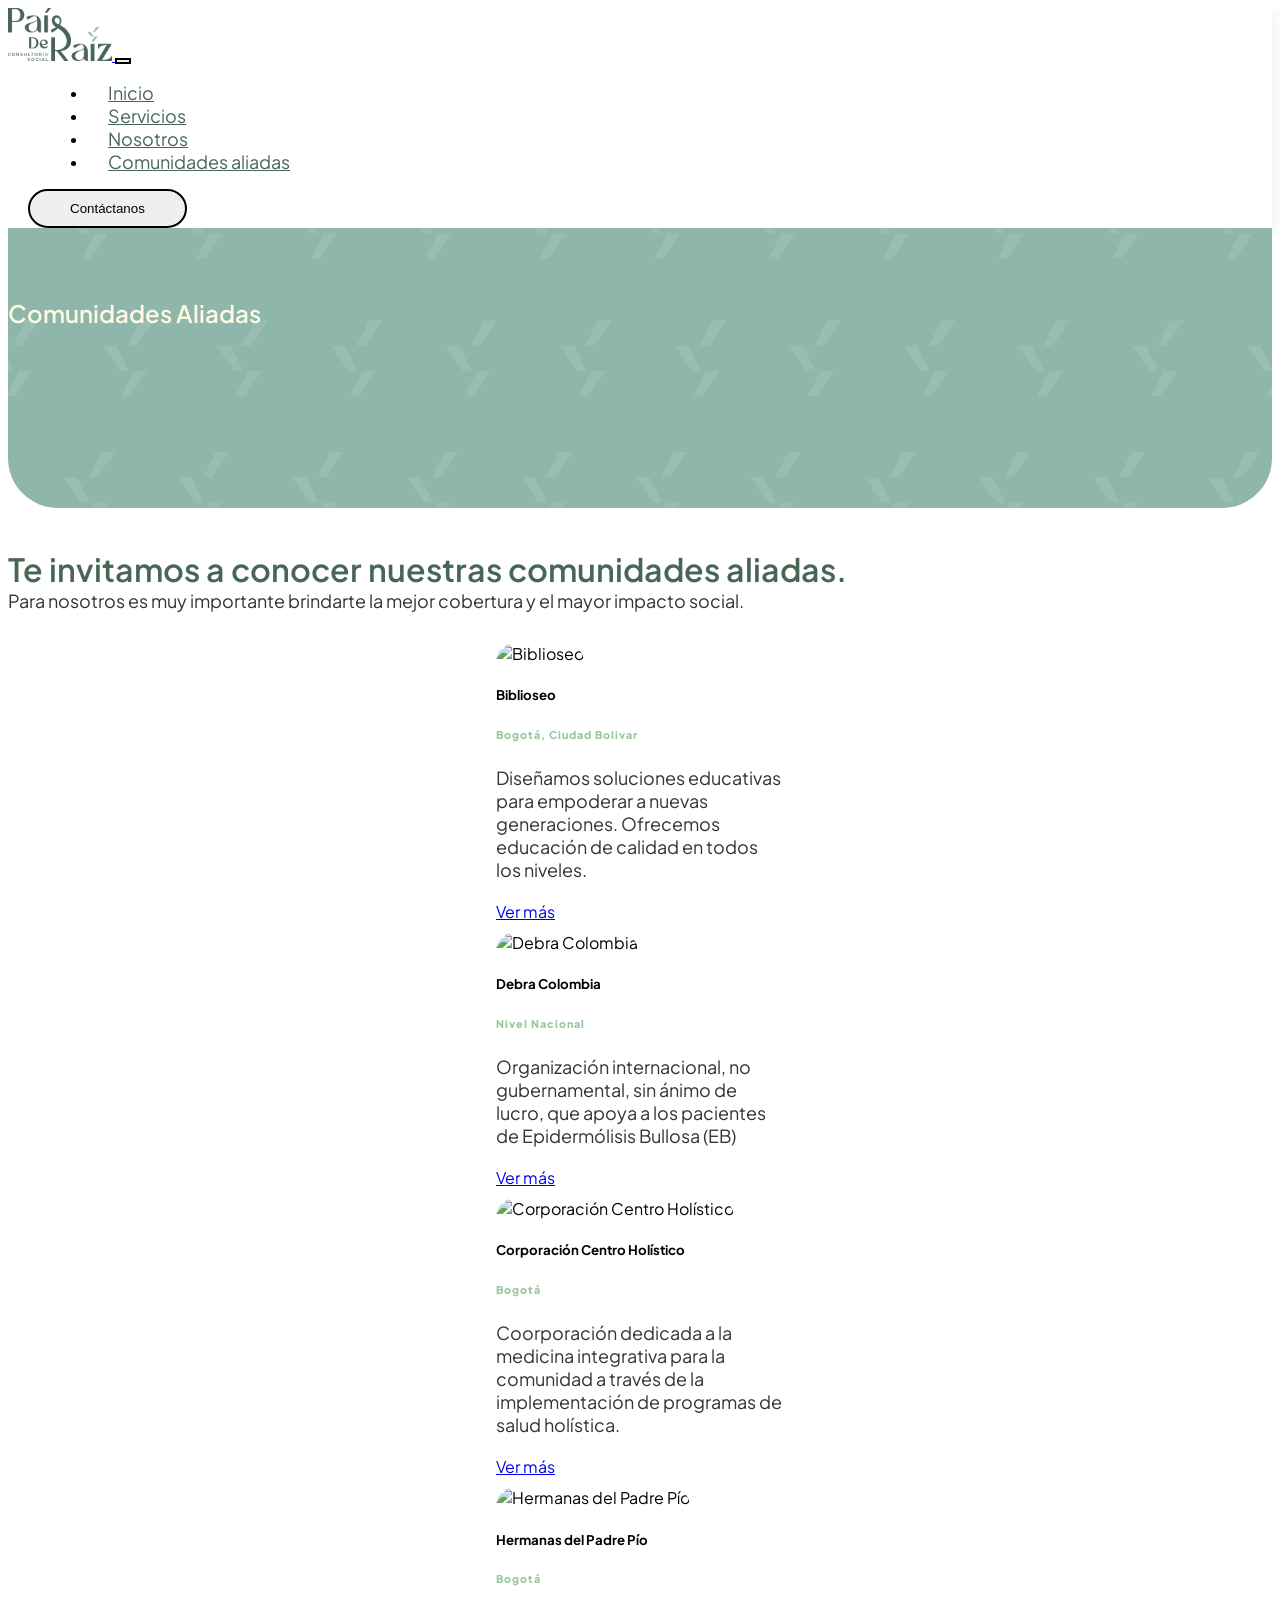
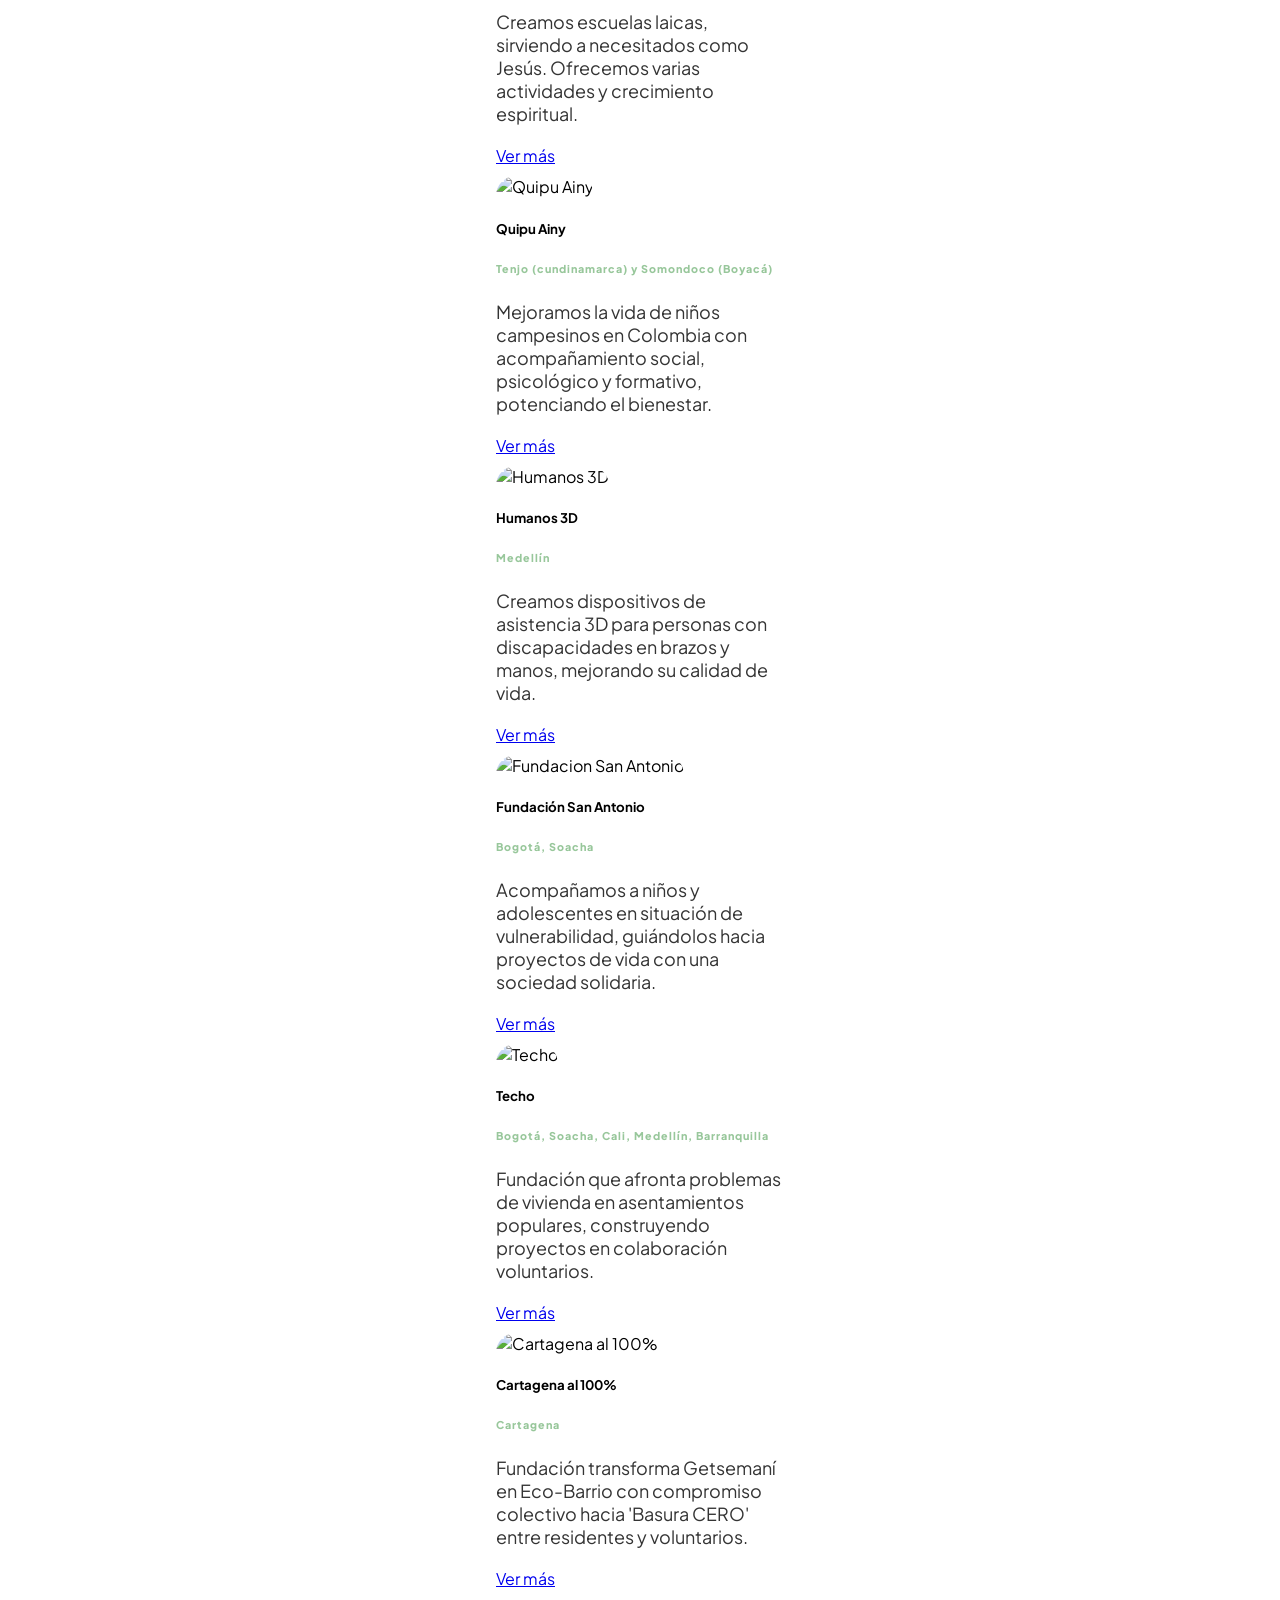
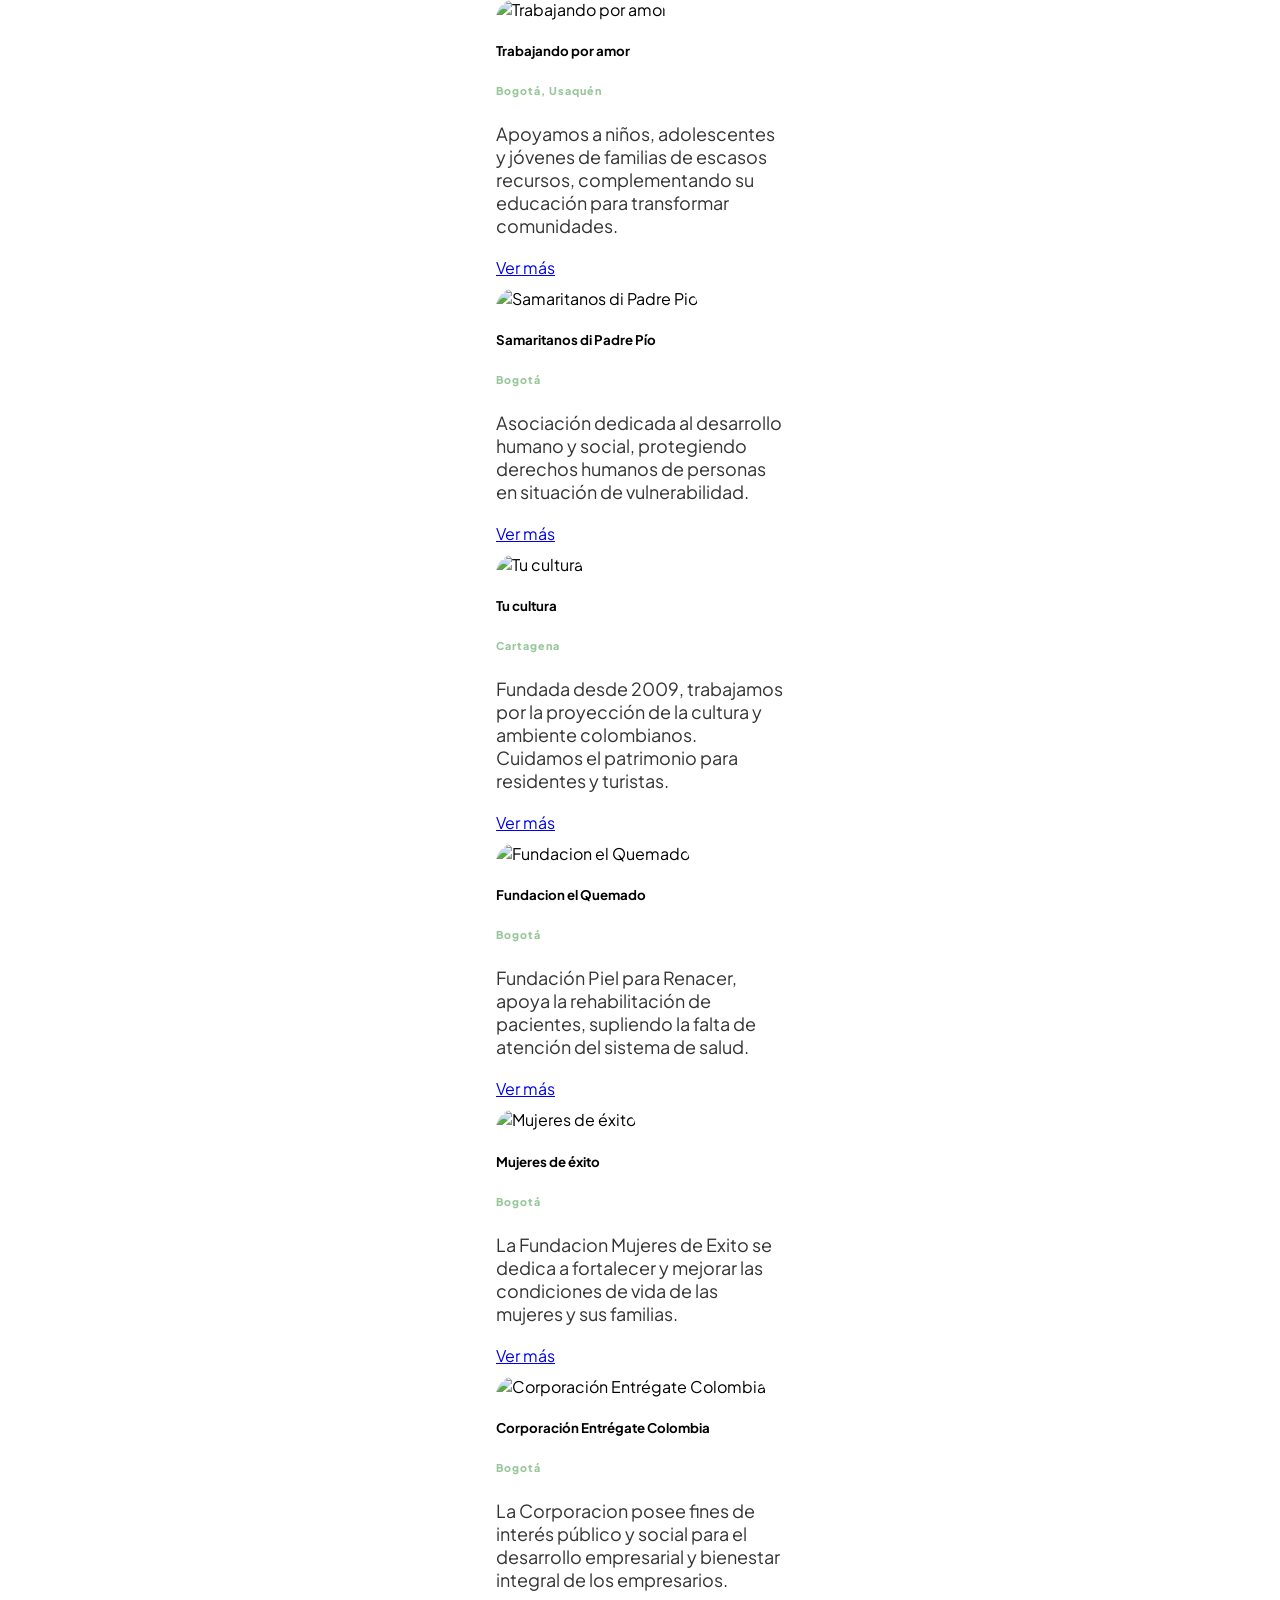
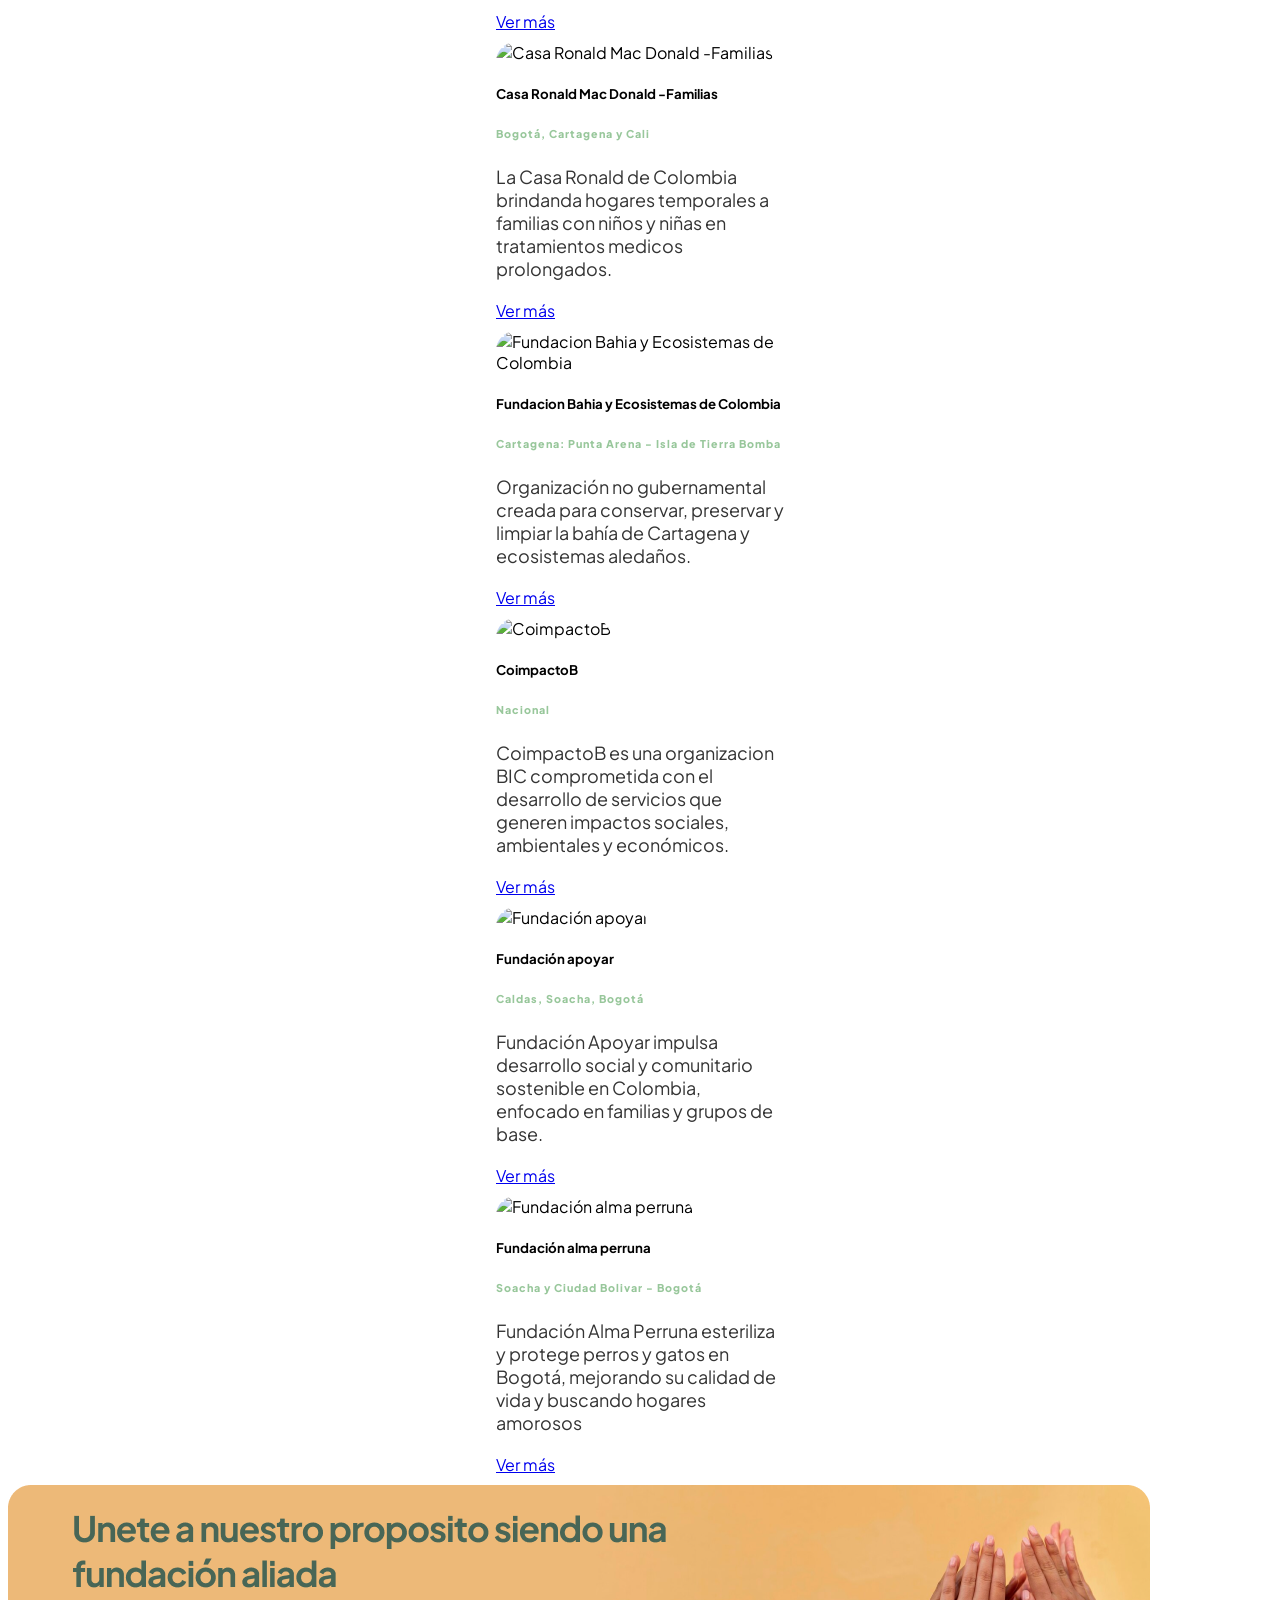
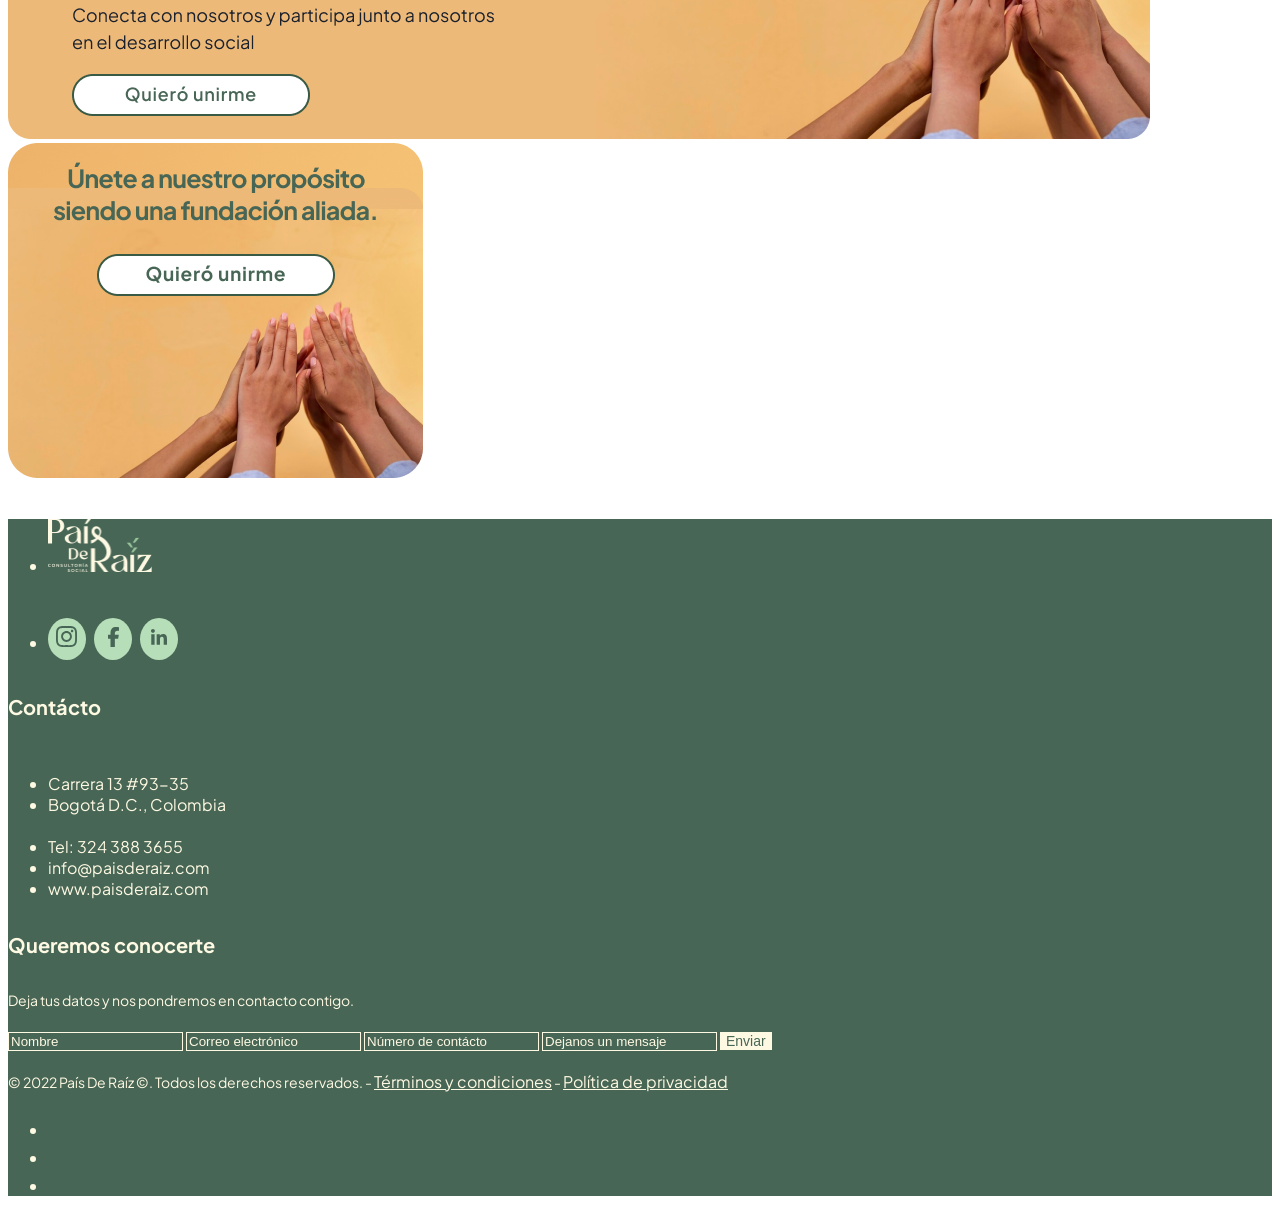
==== comunidades-aliadas.html @ 9d03ba3f "initial project" ====
<!DOCTYPE html>
<html lang="en">
<head id="head">
    
</head>
<body>
    <!-- Navbar-->
    <section id="navbar">
    </section>

    <!-- tittle-->
    <section>
        <div class="tittle container-fluid text-center">
            <h1 style="color:#FEF9E2;">Comunidades Aliadas</h1>
        </div>
    </section>
    <!-- listado de comunidades aliadas-->
    <div class="container-xxl text-center">
        <br>
        <h1 style="margin-bottom:0px">Te invitamos a conocer nuestras comunidades aliadas.</h1>
        <P style="margin: 0px;">Para nosotros es muy importante brindarte la mejor cobertura y el mayor impacto social.</P>
    </div>
    <br>
    <div class="container-fluid">
        <div class="container-xxl">
          <div id="fundaciones-container" class="row d-flex justify-content-center"></div>
        </div>
    </div>

    <!-- banner comunidades-->
    <section>
        <div class="container-fluid text-center">
            <div class="container-xxl d-none d-md-block">
                <img src="img/banner-comunidades.png" class="img-fluid" alt="...">
            </div>
            <div class="container-xxl d-block d-md-none">
                <img src="img/banner-comunidades-responsive.png" class="img-fluid" alt="...">
            </div>
        </div>
    </section>
    <br>




    <!-- Footer-->
    <section id="footer">
    </section>

    
    <!--Scripts-->
    <script src="assets/js/script.js"></script>
    <script src="https://cdn.jsdelivr.net/npm/bootstrap@5.3.2/dist/js/bootstrap.bundle.min.js" integrity="sha384-C6RzsynM9kWDrMNeT87bh95OGNyZPhcTNXj1NW7RuBCsyN/o0jlpcV8Qyq46cDfL" crossorigin="anonymous"></script>
    <script src="https://cdnjs.cloudflare.com/ajax/libs/bodymovin/5.7.4/lottie.min.js"></script>

</html>
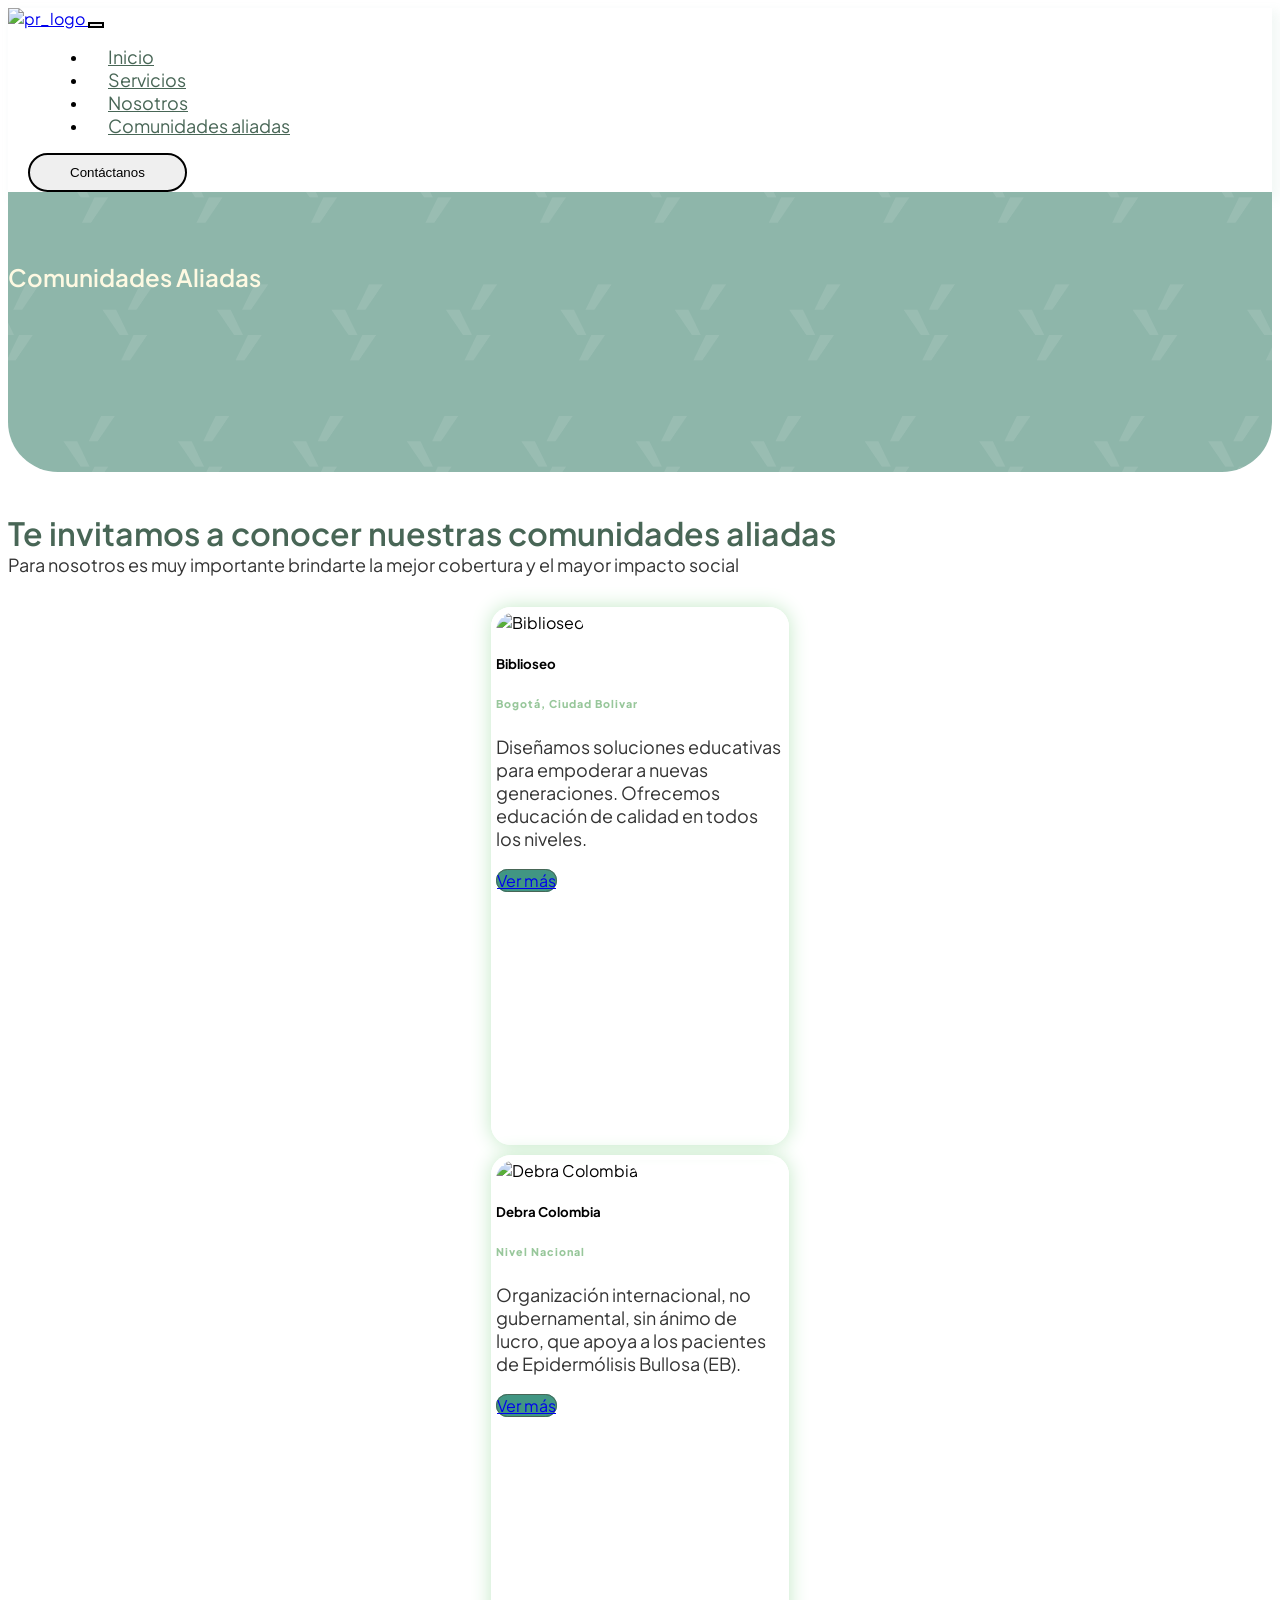
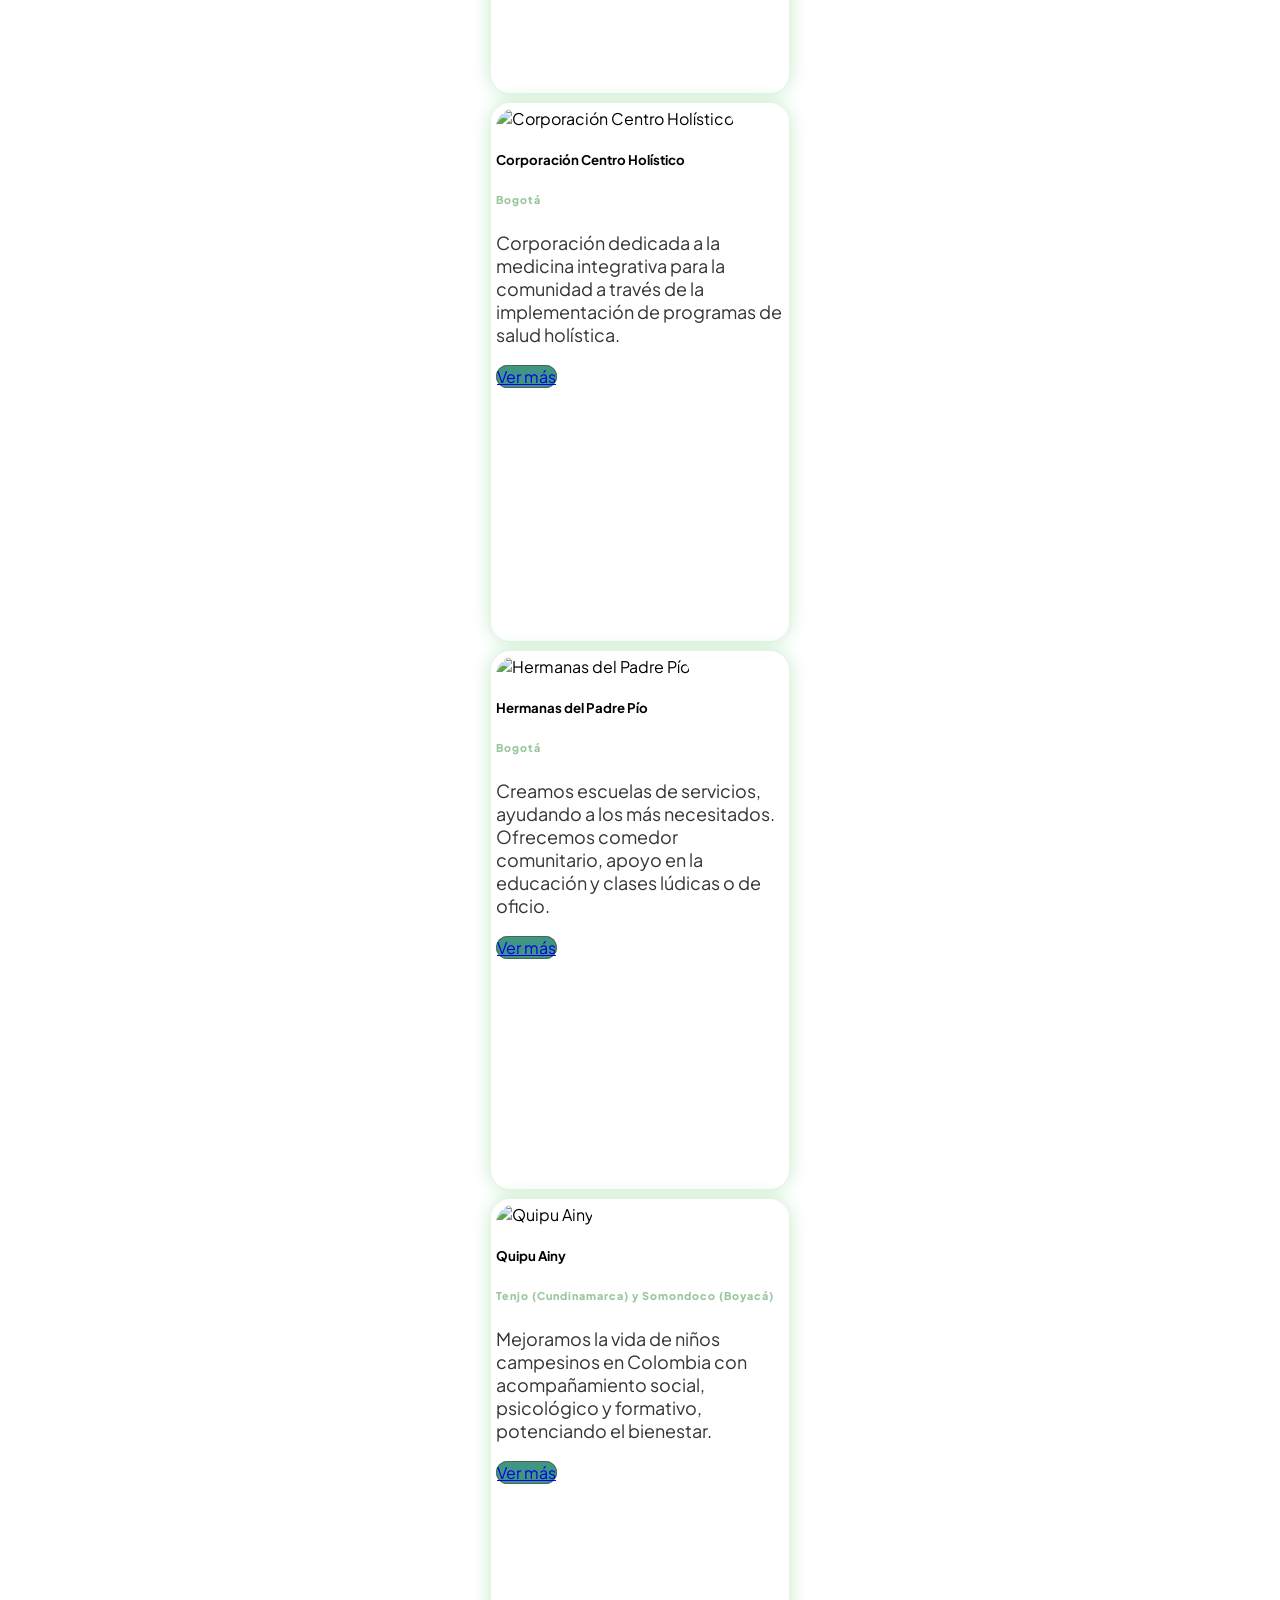
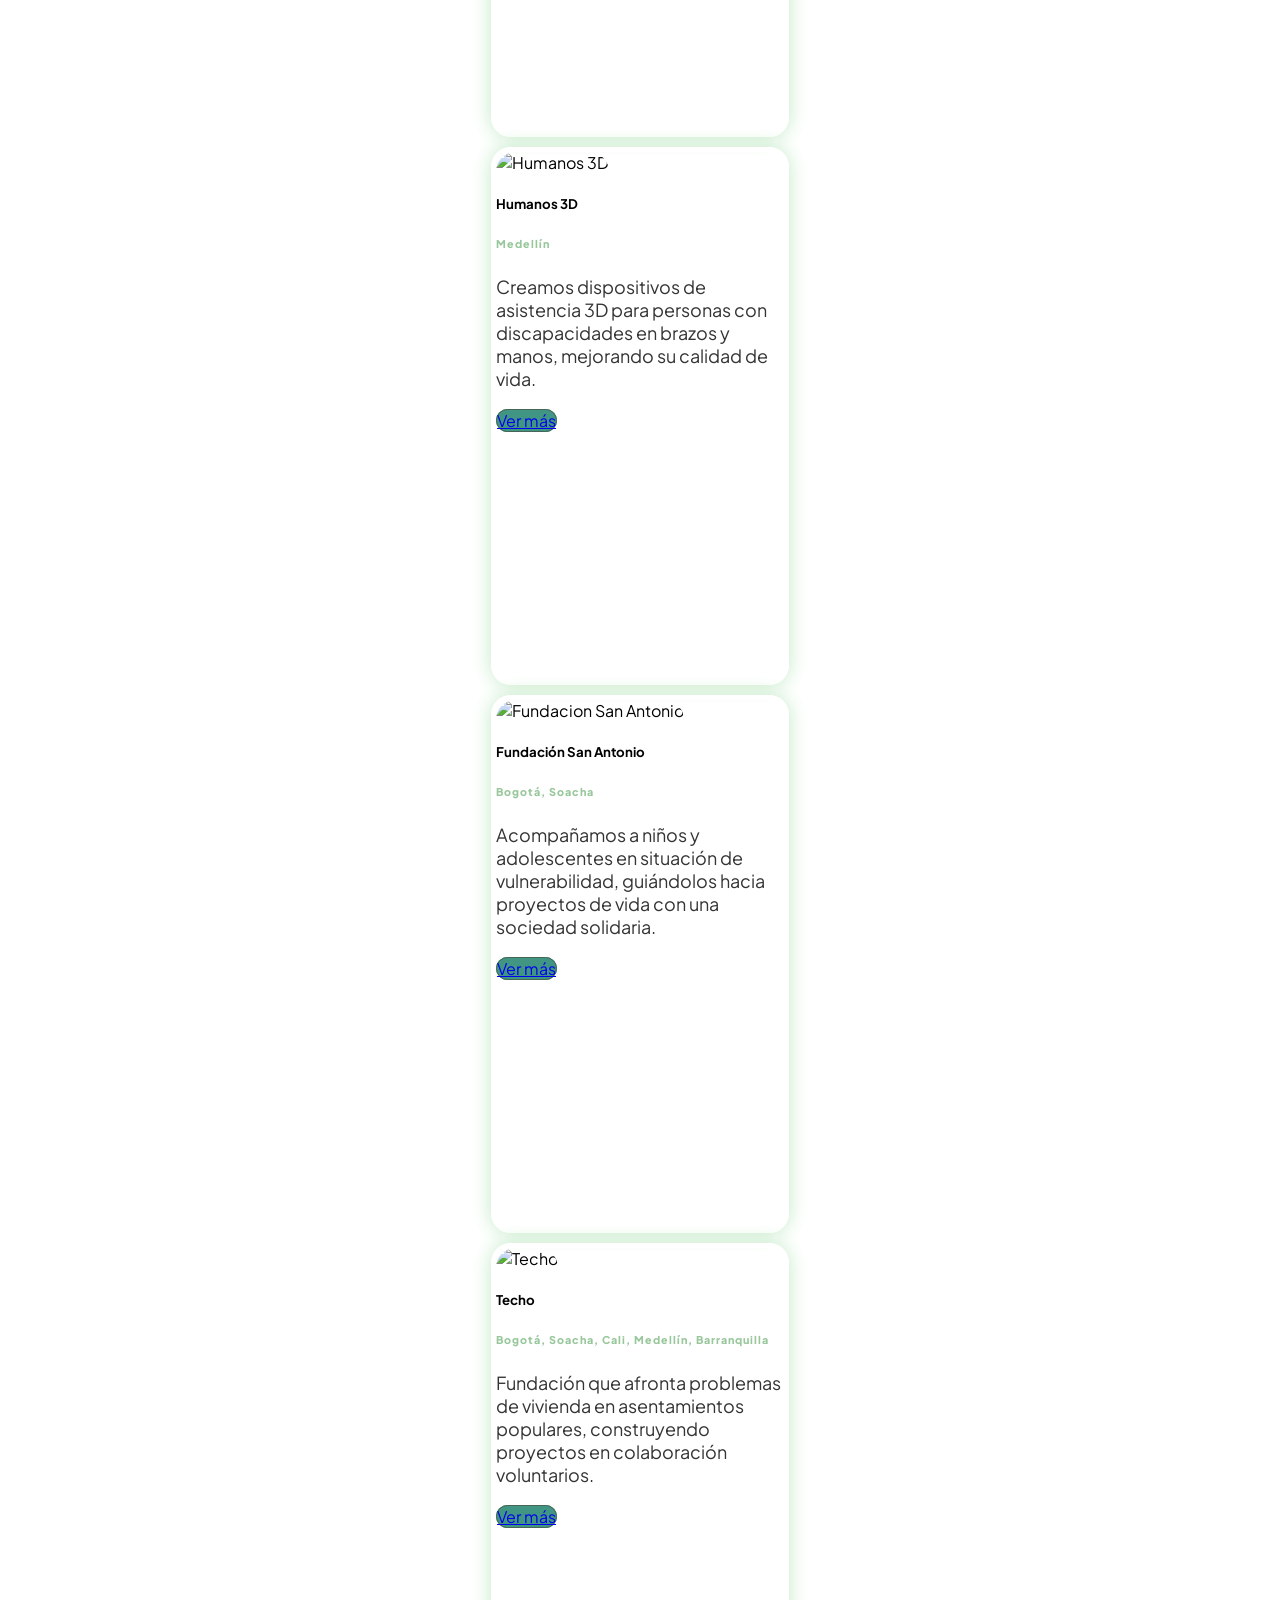
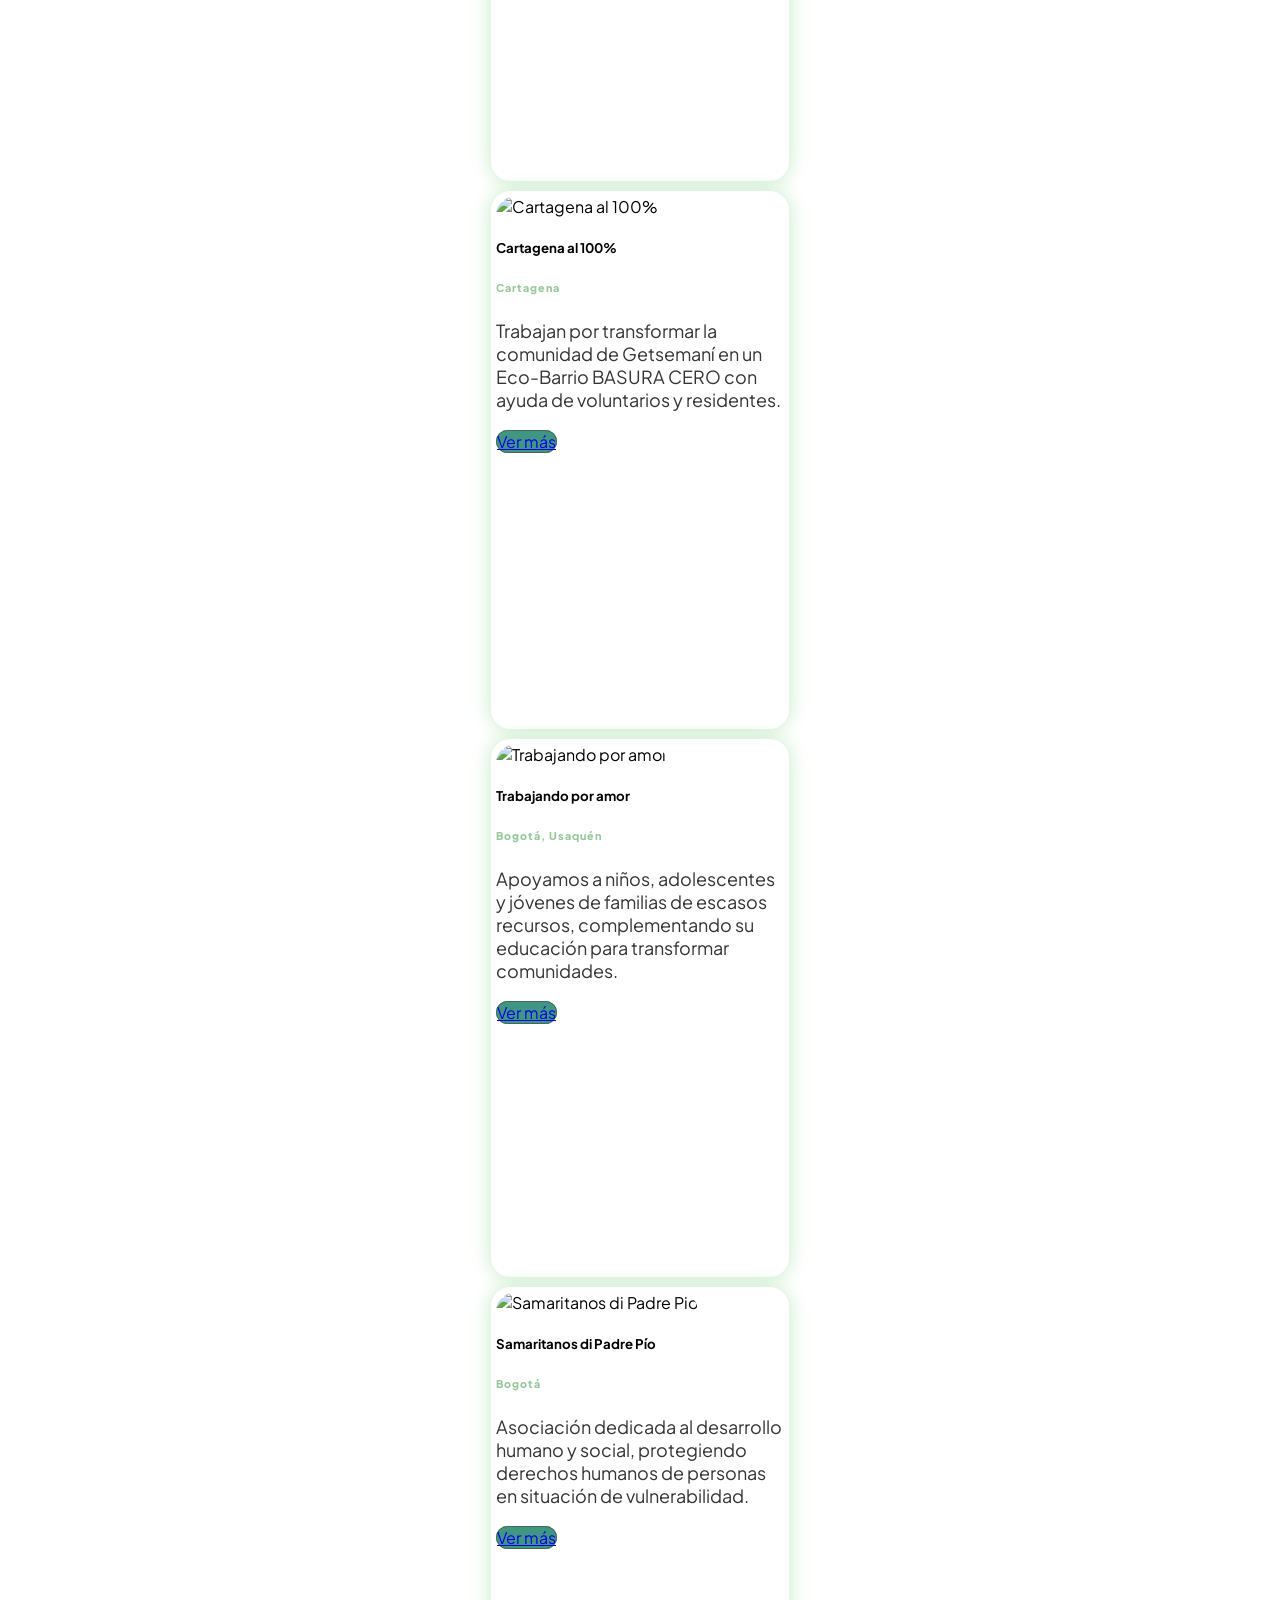
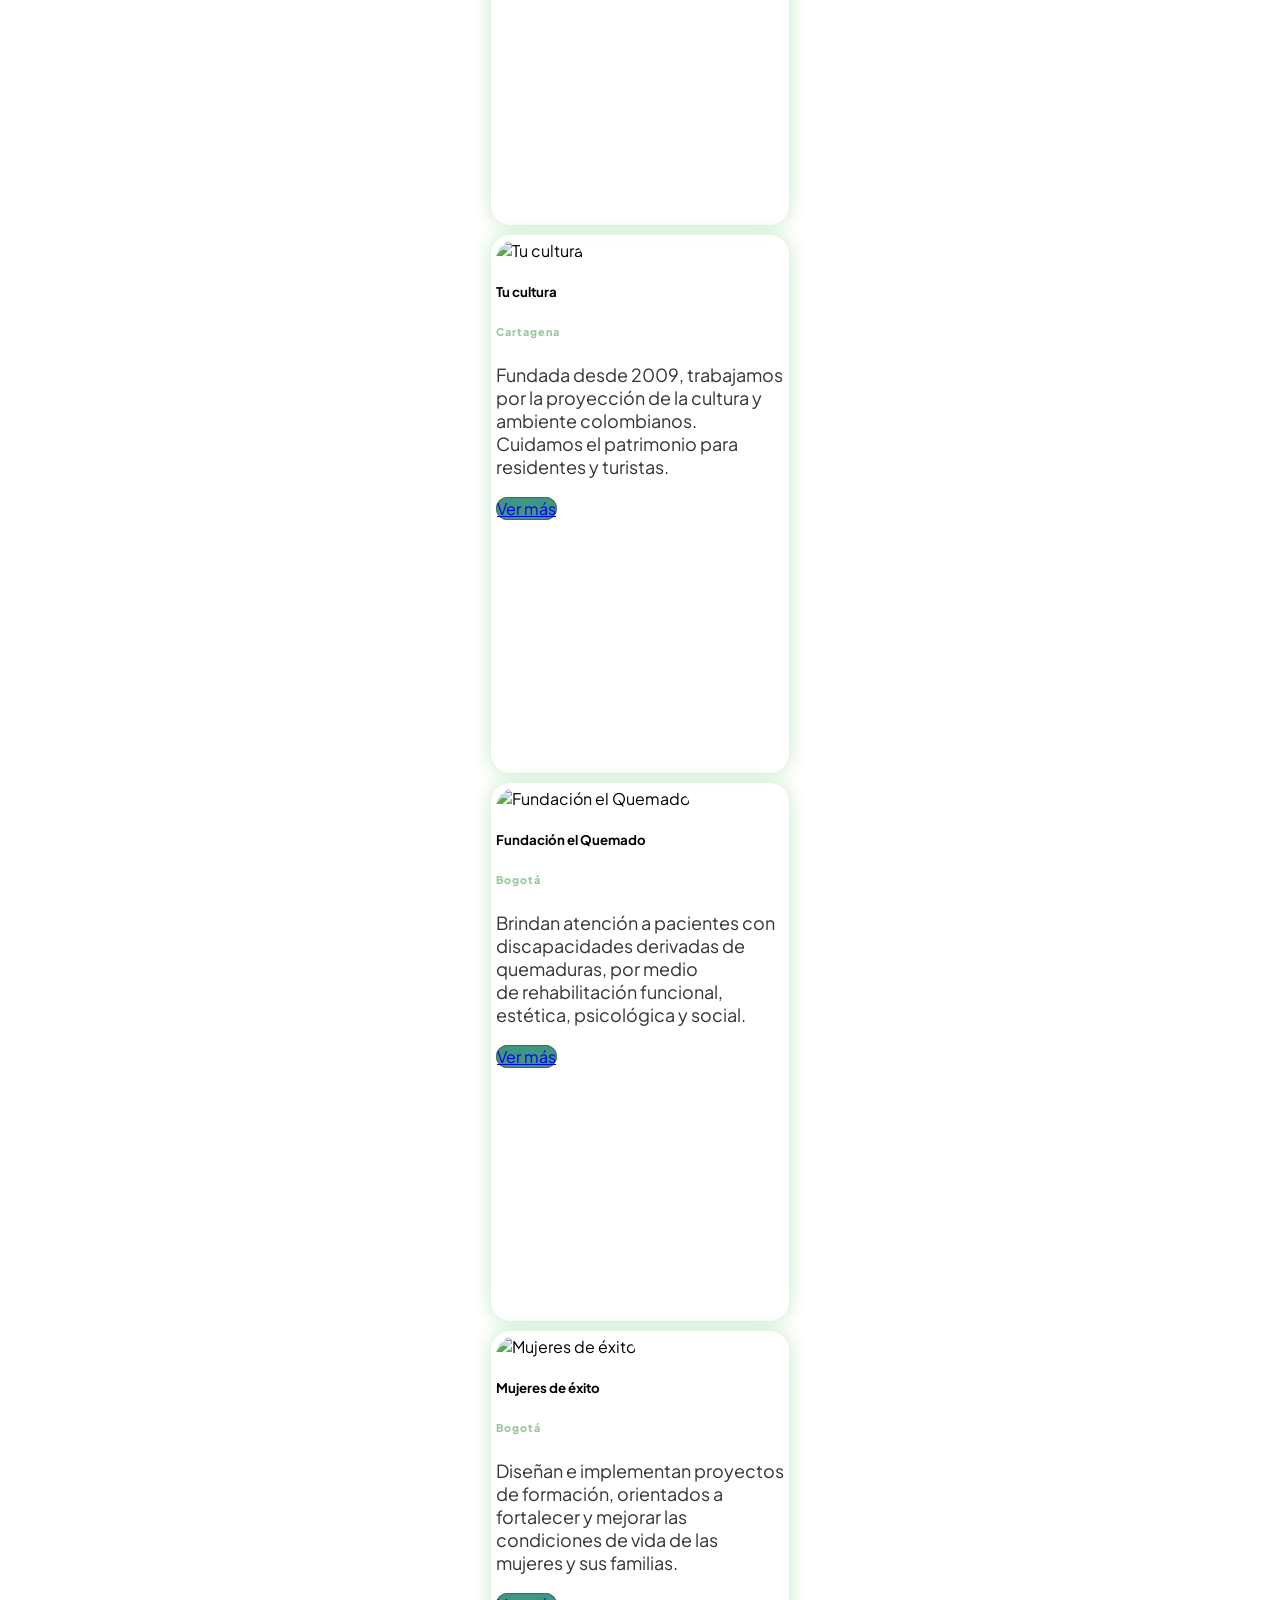
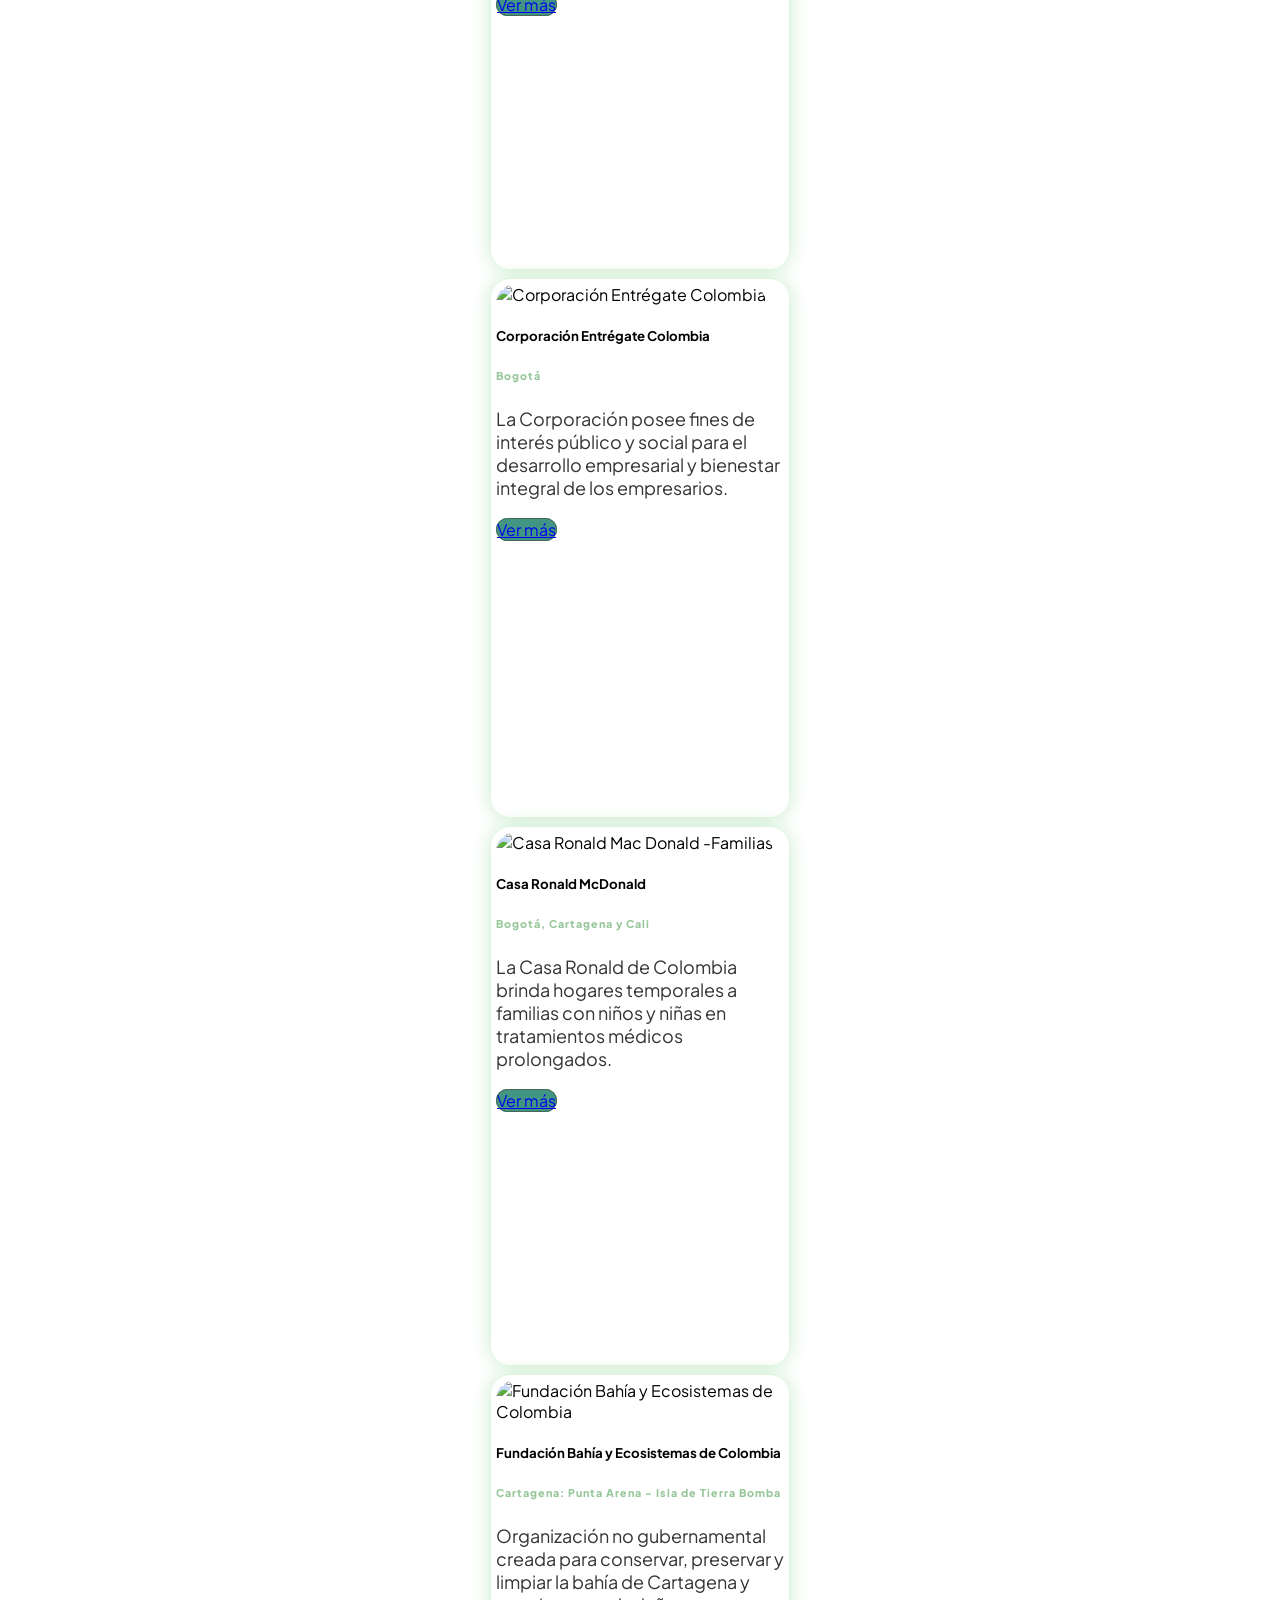
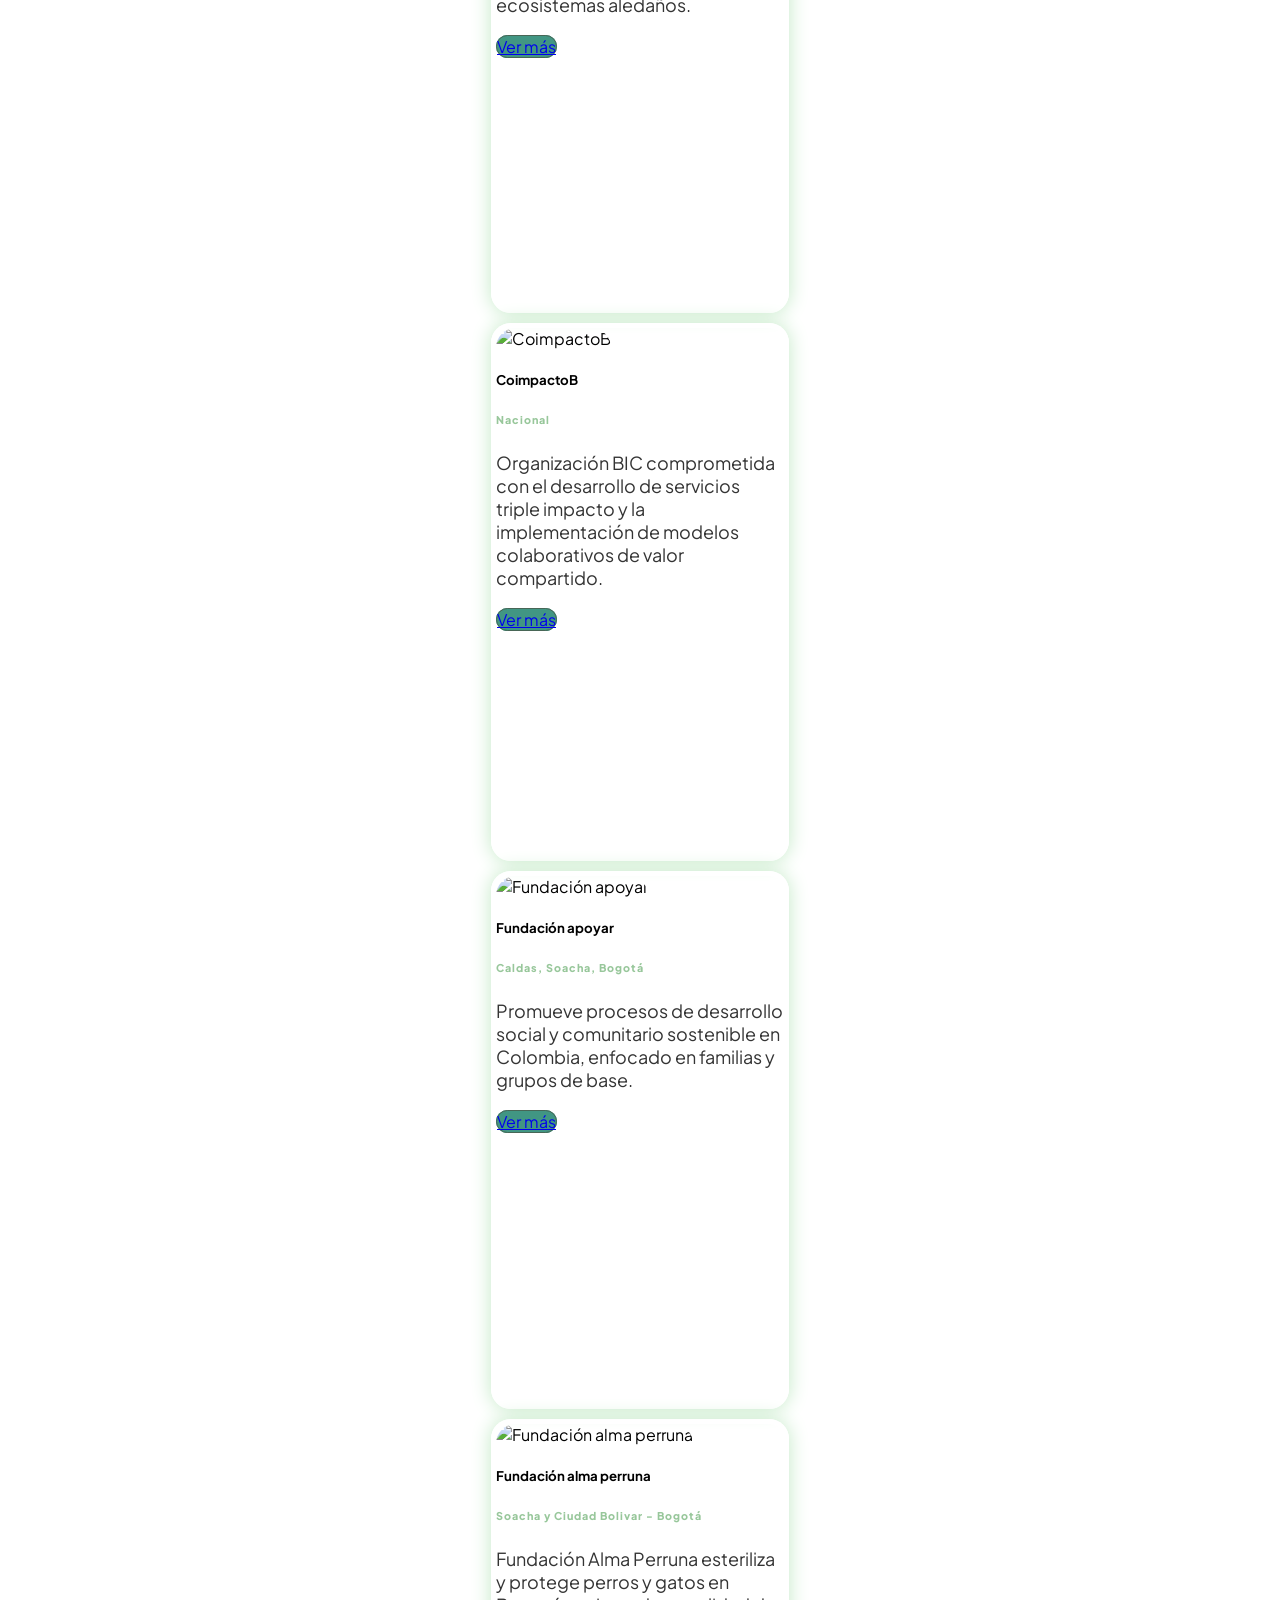
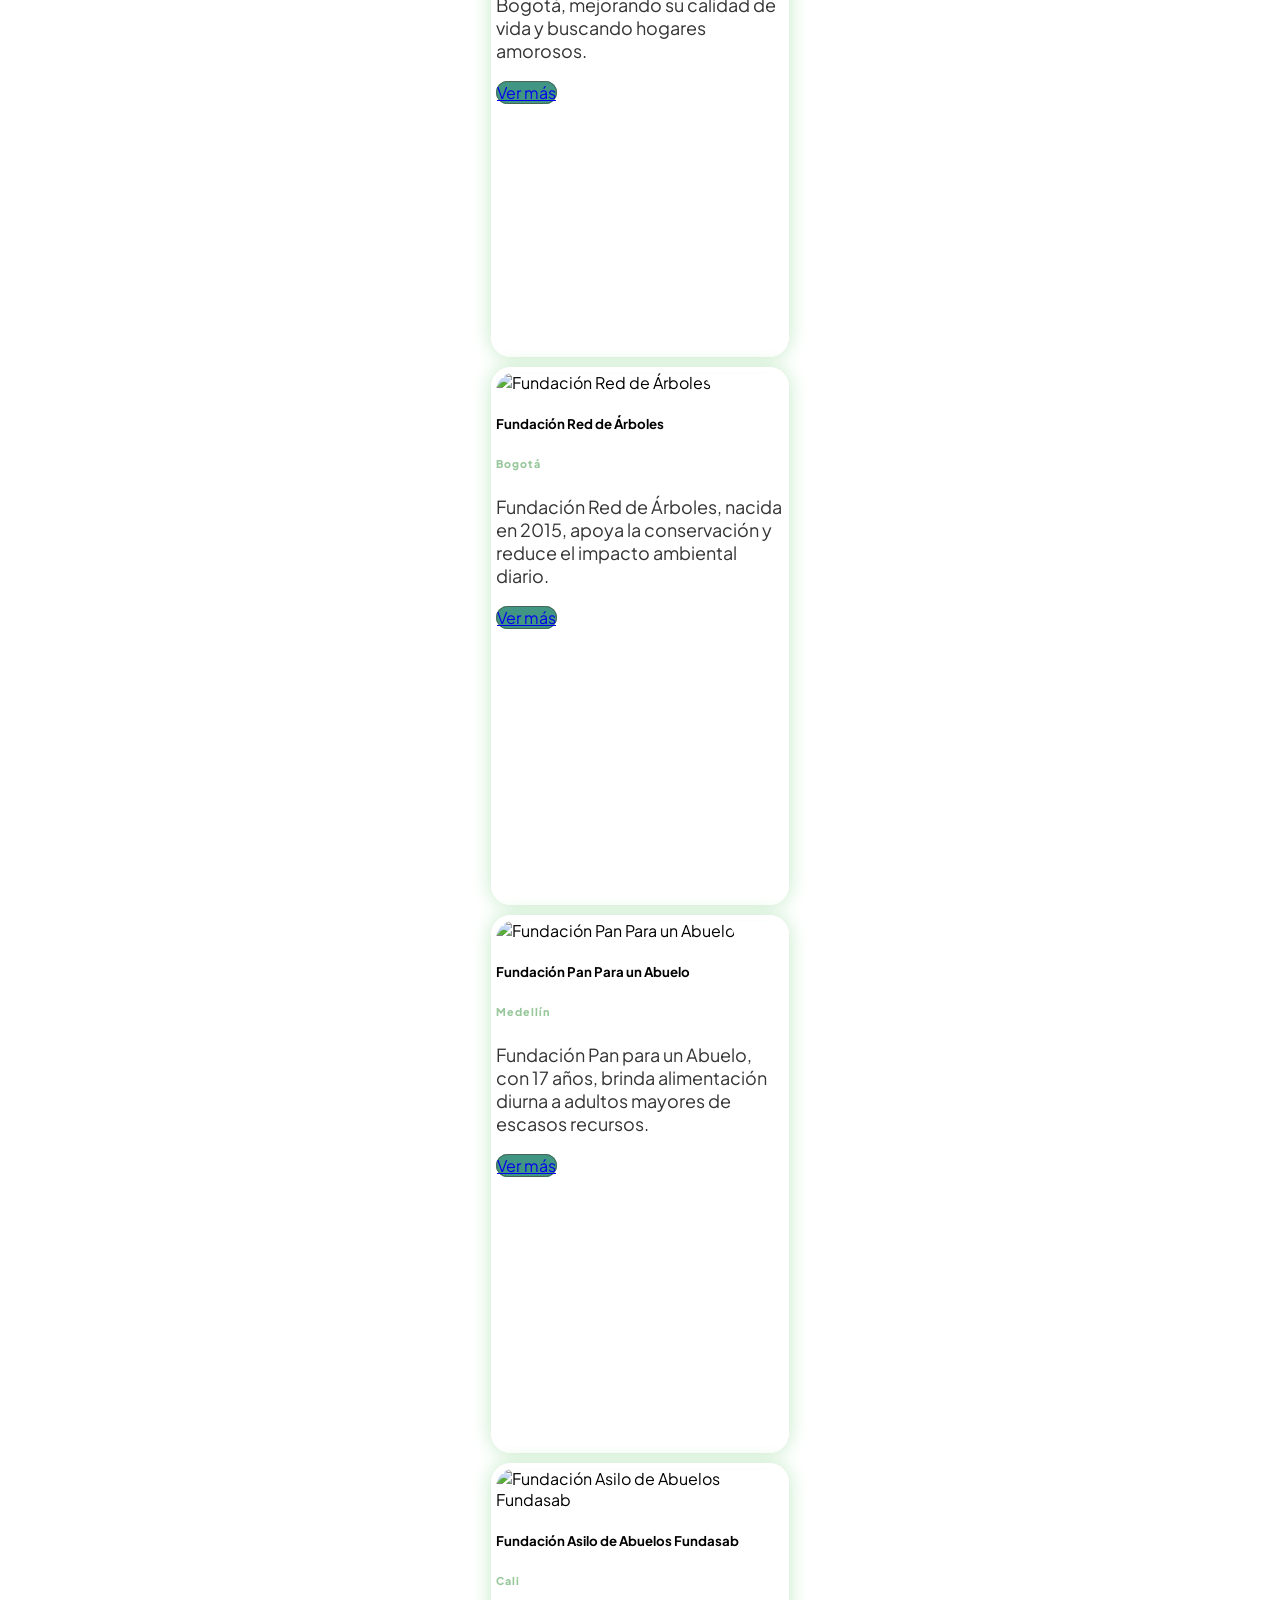
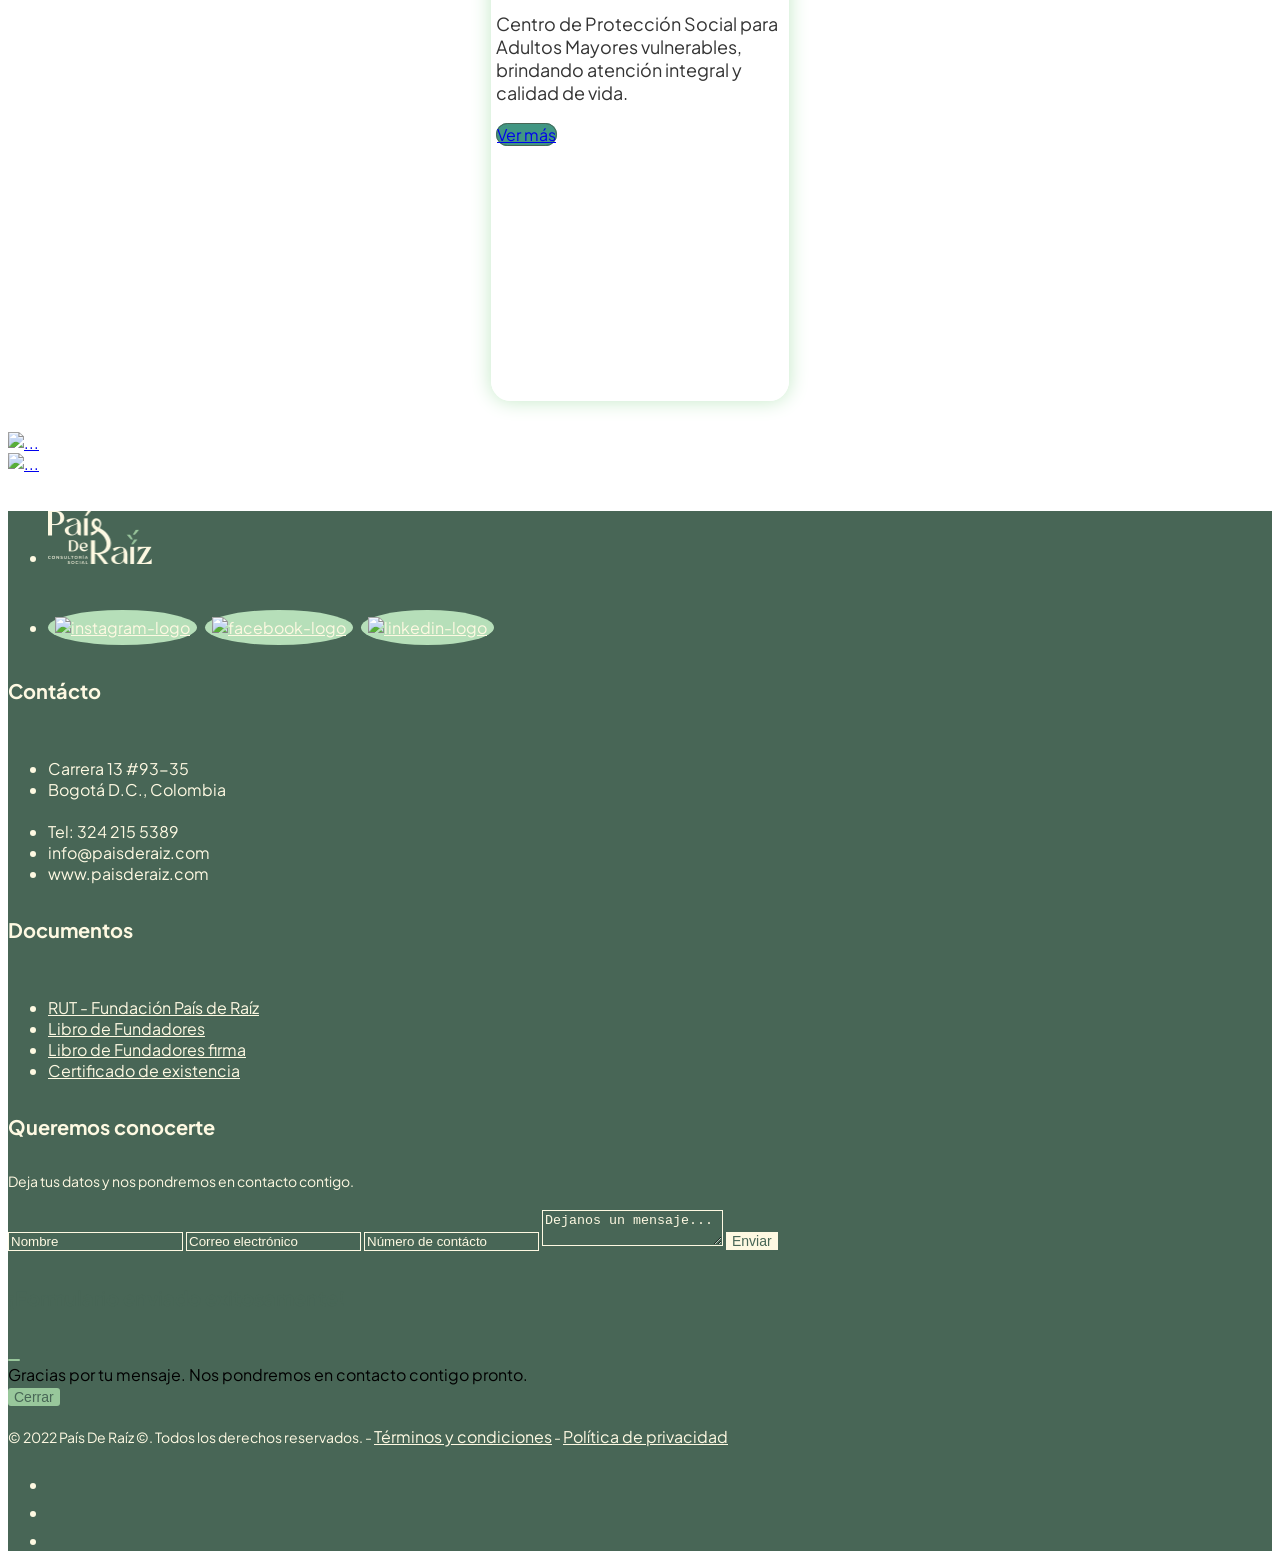
==== commit 81a6c0f4: "install project" ====
--- a/comunidades-aliadas.html
+++ b/comunidades-aliadas.html
@@ -17,26 +17,19 @@
     <!-- listado de comunidades aliadas-->
     <div class="container-xxl text-center">
         <br>
-        <h1 style="margin-bottom:0px">Te invitamos a conocer nuestras comunidades aliadas.</h1>
-        <P style="margin: 0px;">Para nosotros es muy importante brindarte la mejor cobertura y el mayor impacto social.</P>
+        <h1 style="margin-bottom:0px">Te invitamos a conocer nuestras comunidades aliadas</h1>
+        <P style="margin: 0px;">Para nosotros es muy importante brindarte la mejor cobertura y el mayor impacto social</P>
     </div>
     <br>
     <div class="container-fluid">
         <div class="container-xxl">
           <div id="fundaciones-container" class="row d-flex justify-content-center"></div>
         </div>
+        <br>
     </div>
 
     <!-- banner comunidades-->
-    <section>
-        <div class="container-fluid text-center">
-            <div class="container-xxl d-none d-md-block">
-                <img src="img/banner-comunidades.png" class="img-fluid" alt="...">
-            </div>
-            <div class="container-xxl d-block d-md-none">
-                <img src="img/banner-comunidades-responsive.png" class="img-fluid" alt="...">
-            </div>
-        </div>
+    <section id="banner-comunidades">
     </section>
     <br>
 
